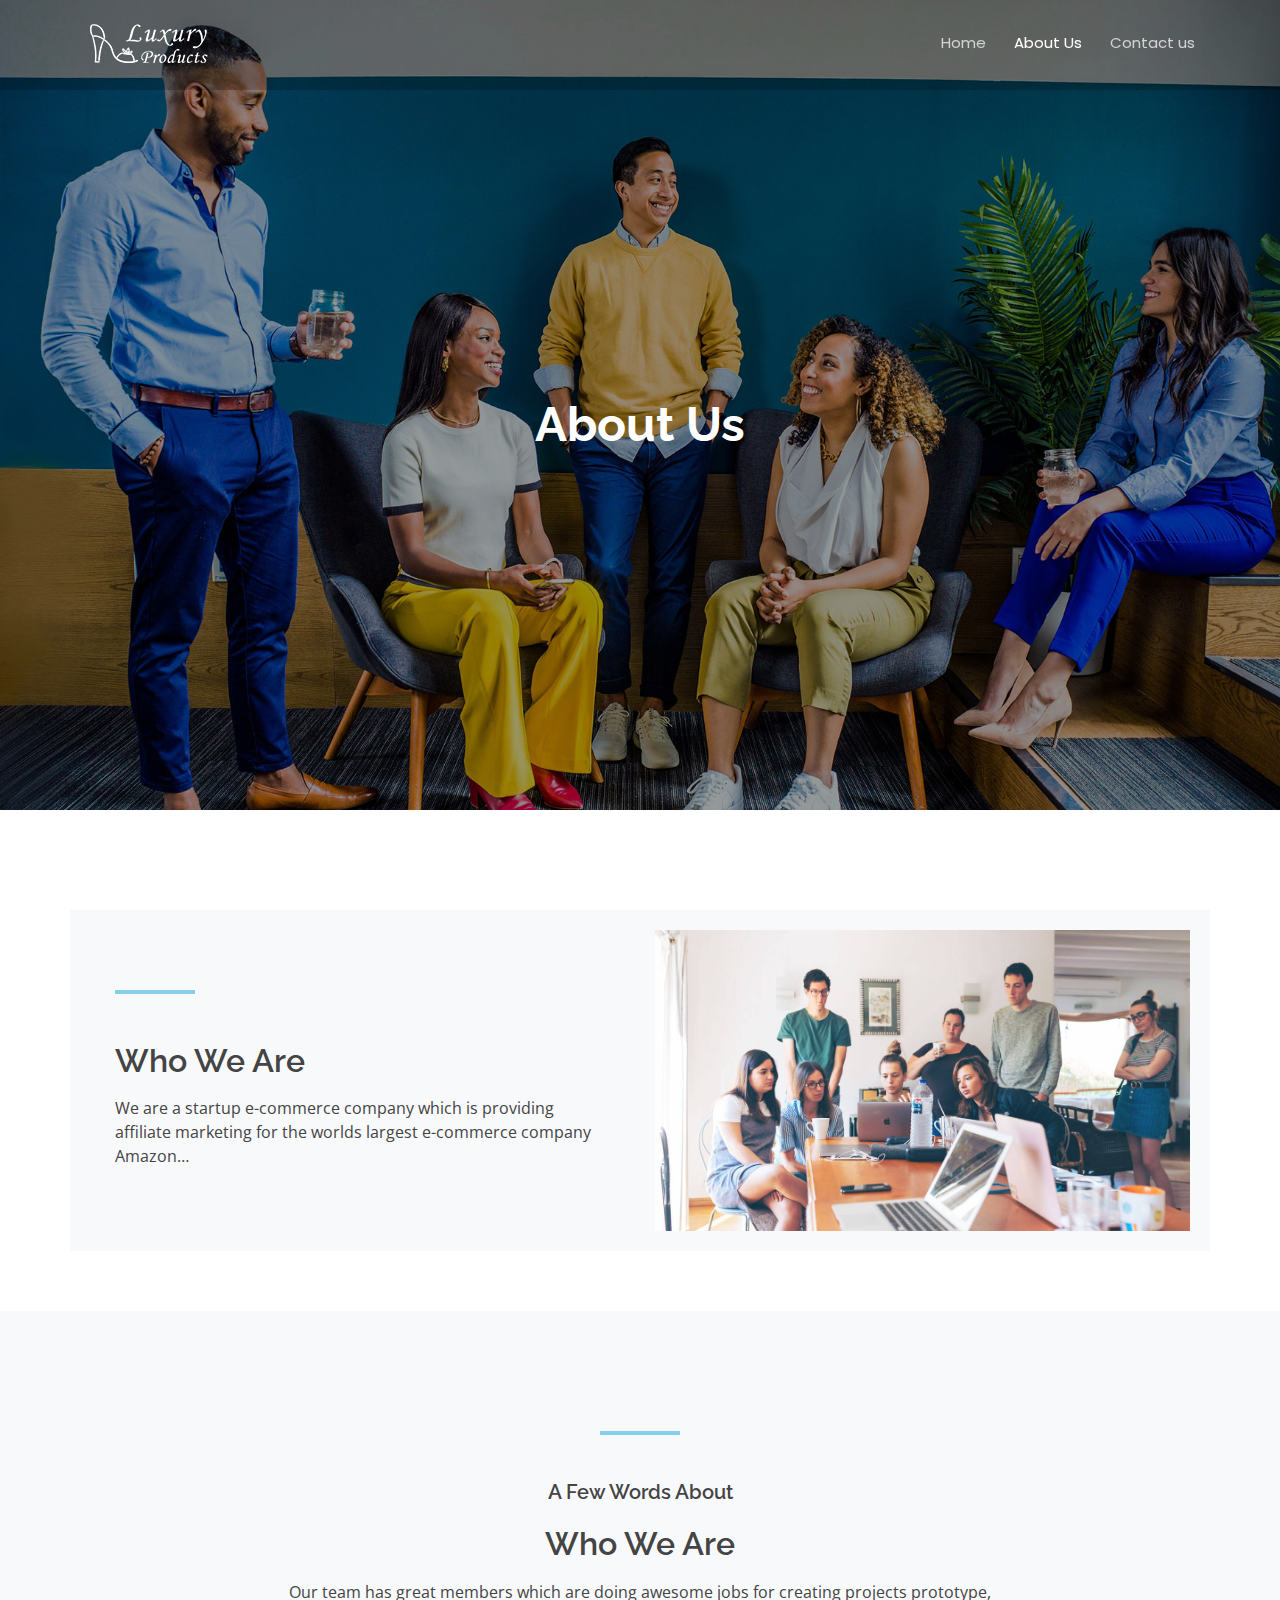
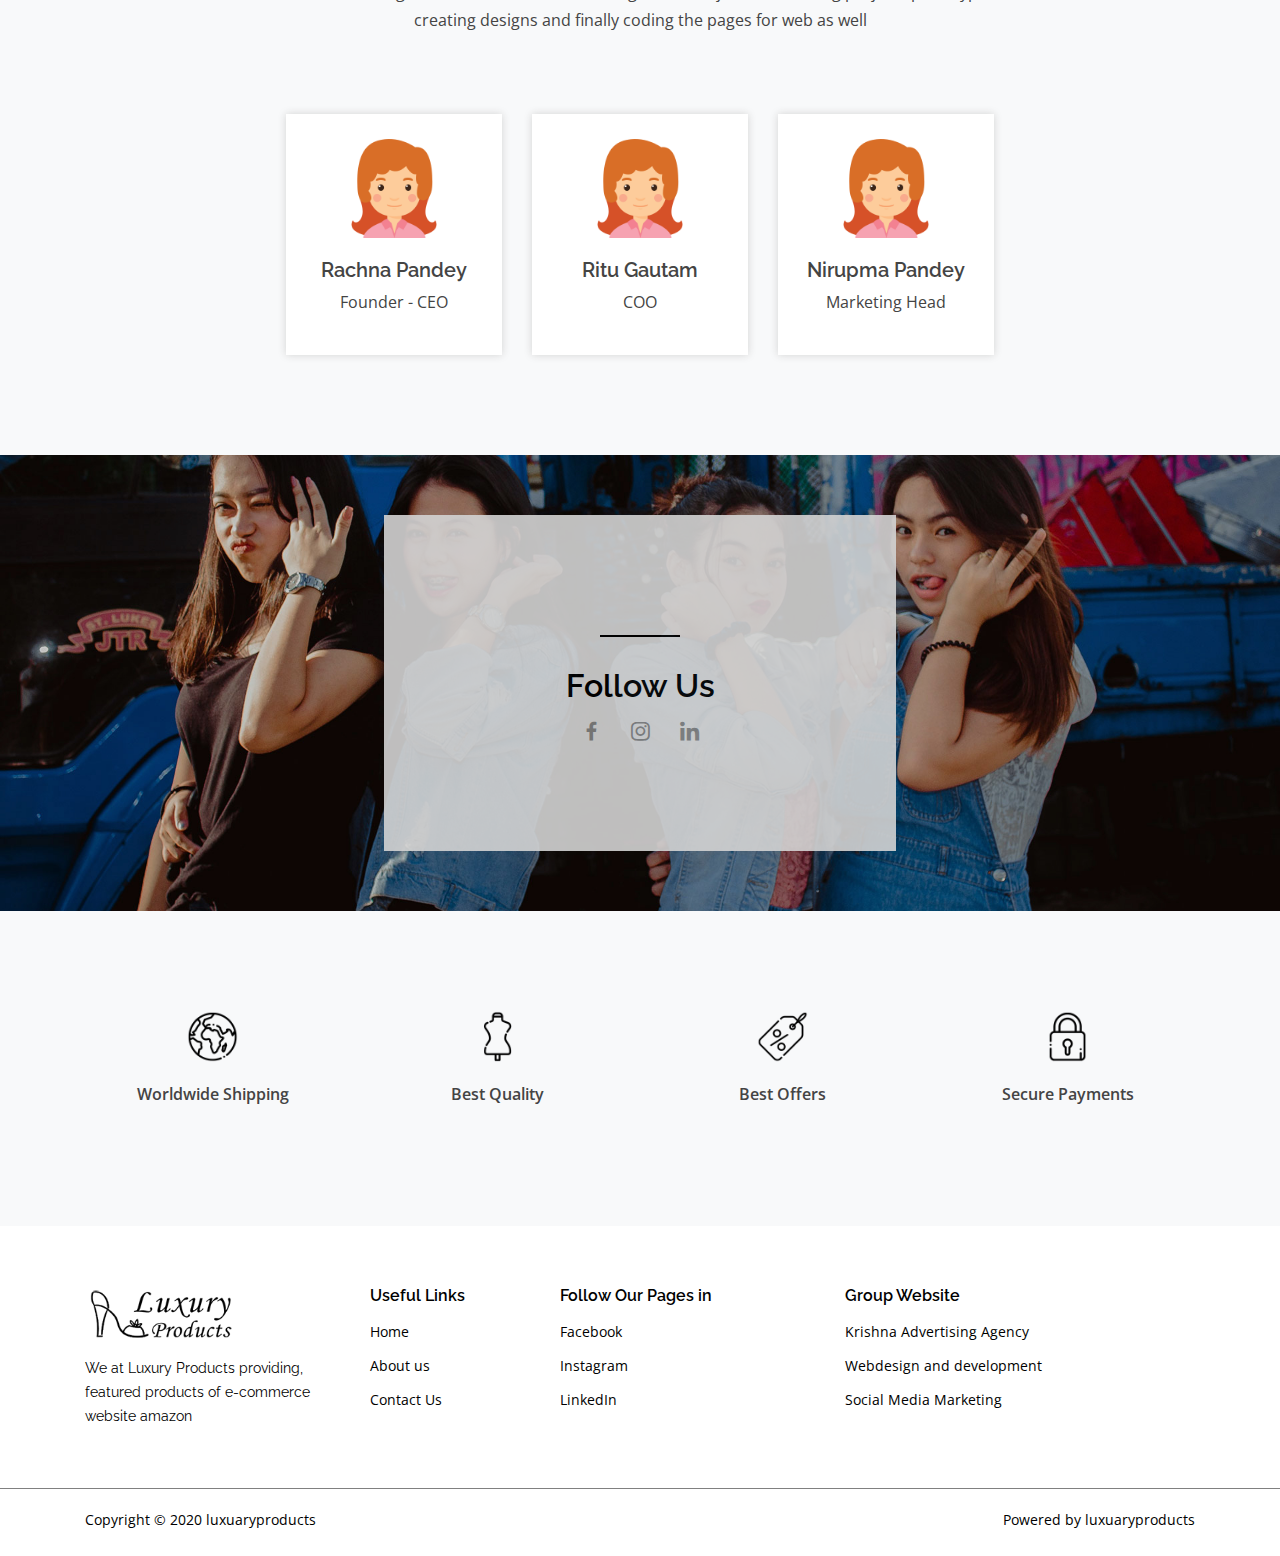
==== about_us.html @ 10a1dda9 "hi" ====
<!DOCTYPE html>
<html lang="en">

<head>
  <meta charset="utf-8">
  <meta content="width=device-width, initial-scale=1.0" name="viewport">

  <title>luxuryproducts - about us</title>
  <meta content="" name="description">
  <meta content="" name="keywords">

  <!-- Favicons -->
  <link href="assets/img/favicon.png" rel="icon">
  <link href="assets/img/apple-touch-icon.png" rel="apple-touch-icon">

  <!-- Google Fonts -->
  <link href="https://fonts.googleapis.com/css?family=Open+Sans:300,300i,400,400i,600,600i,700,700i|Raleway:300,300i,400,400i,500,500i,600,600i,700,700i|Poppins:300,300i,400,400i,500,500i,600,600i,700,700i" rel="stylesheet">

  <!-- Vendor CSS Files -->
  <link href="assets/vendor/bootstrap/css/bootstrap.min.css" rel="stylesheet">
  <link href="assets/vendor/icofont/icofont.min.css" rel="stylesheet">
  <link href="assets/vendor/boxicons/css/boxicons.min.css" rel="stylesheet">
  <link href="assets/vendor/animate.css/animate.min.css" rel="stylesheet">
  <link href="assets/vendor/remixicon/remixicon.css" rel="stylesheet">
  <link href="assets/vendor/venobox/venobox.css" rel="stylesheet">
  <link href="assets/vendor/owl.carousel/assets/owl.carousel.min.css" rel="stylesheet">

  <!-- Template Main CSS File -->
  <link href="assets/css/style.css" rel="stylesheet">

  <!-- =======================================================
  * Template Name: Sailor - v2.2.0
  * Template URL: https://bootstrapmade.com/sailor-free-bootstrap-theme/
  * Author: BootstrapMade.com
  * License: https://bootstrapmade.com/license/
  ======================================================== -->
</head>

<body>

  <!-- ======= Header ======= -->
  <header id="header" class="fixed-top ">
    <div class="container align-items-center">
      <h1 class="logo" style="float: left;"><a href="index.html"><img src="assets/img/luxuary_products_logo_180x50.png"></a></h1>
      <!-- Uncomment below if you prefer to use an image logo -->
      <!-- <a href="index.html" class="logo"><img src="assets/img/logo.png" alt="" class="img-fluid"></a>-->           
        <nav class="nav-menu d-none d-lg-block" style="float: right; display:inline-block;">

        <ul>
          <li><a href="index.html">Home</a></li>

          <li class="active"><a href="#">About Us</a></li>

          
          <li><a href="contact.html">Contact us</a></li>

        </ul>

      </nav><!-- .nav-menu -->

    </div>
  </header><!-- End Header -->

  <!-- ======= Hero Section ======= -->
  <section id="hero">
    <div id="heroCarousel" class="carousel slide carousel-fade" data-ride="carousel">    
      <div class="" role="listbox">
        <!-- Slide 1 -->
        <div class="carousel-item active" style="background-image: url(assets/img/banner-04.jpg); height: 90vh">
          <div class="carousel-container">
            <div class="container">
              <h2 class="animate__animated animate__fadeInDown" style="text-align: center;">About Us</h2>             
            </div>
          </div>
        </div>
      </div>
    </div>
  </section><!-- End Hero -->

  <main id="main">
      
       <section id="" style="margin-bottom: 0px; margin-top: -50px;">
      <div class="container section-bg" style="padding: 20px;">          
          <div class="row">
          <div class="col-md-6" style="padding:0px 40px;">
              <div style="text-align: left; height: 4px; width: 80px; background-color:skyblue; display: block;
  margin-top: 60px; margin-bottom: 40px;"></div>
      
              <h2 style="font-weight: 600; text-align:left; line-height: 1.7;">Who We Are</h2>
              <p>We are a startup e-commerce company which is providing affiliate marketing for the worlds largest e-commerce company Amazon…</p>
                            </div> 
                <div class="col-md-6">                    
              <img style="width: 100%;" src="assets/img/slide-image-free-img.jpg">              
              </div>
          </div>
      </div>
    </section>
      
      
   <section class="section-bg">
      <div class="container" style="max-width: 768px;">       
       <div style="text-align: center; height: 4px; width: 80px; background-color:skyblue; display: block;
  margin-top: 60px; margin-bottom: 40px; display: block; margin-left: auto; margin-right: auto;"></div>
       
        <h5 style="font-weight: 600; text-align:center; line-height: 1.7;">A Few Words About</h5>
              <h2 style="font-weight: 600; text-align:center; line-height: 1.7;">Who We Are</h2>
              <p style="text-align:center; line-height: 1.7;">Our team has great members which are doing awesome jobs for creating projects prototype, creating designs and finally coding the pages for web as well</p>
          
          
          <div class="row" style="margin: 60px 0px 40px 0px;">
          <div  class="col-md-4">
              <div style="background-color: white; padding: 25px; box-shadow: 0px 0px 8px 0px lightgrey; display: block; margin-left: auto; margin-right: auto;text-align:center;  margin-top: 20px;">              
                  <img src="assets/img/woman.png" width="60%;">
                  <h5 style="font-weight: 600; text-align:center; margin-top: 20px;">Rachna Pandey</h5>
                  <p style="text-align:center;">Founder - CEO</p>              
              </div>              
              </div>
              
          <div  class="col-md-4">
              <div style="background-color: white; padding: 25px; box-shadow: 0px 0px 8px 0px lightgrey; display: block; margin-left: auto; margin-right: auto;text-align:center; margin-top: 20px;">              
                  <img src="assets/img/woman.png" width="60%;">
                  <h5 style="font-weight: 600; text-align:center; margin-top: 20px;">Ritu Gautam</h5>
                  <p style="text-align:center;">COO</p>              
              </div>              
              </div>
              
              
             <div  class="col-md-4">
              <div style="background-color: white; padding: 25px; box-shadow: 0px 0px 8px 0px lightgrey; display: block; margin-left: auto; margin-right: auto;text-align:center;  margin-top: 20px;">              
                  <img src="assets/img/woman.png" width="60%;">
                  <h5 style="font-weight: 600; text-align:center; margin-top: 20px;">Nirupma Pandey</h5>
                  <p style="text-align:center;">Marketing Head</p>              
              </div>              
              </div>              
          </div>
       </div>      
      </section> 
      
      
      
      
      
      
    

      
      
      
        
 <section style="margin-bottom: 0px; padding: 60px 0px 60px 0px; background-color: #f8f9fa; background-image: url(assets/img/banner-05.jpg); background-size: cover; background-position: center; background-repeat: no-repeat;">
      <div class="container t1">
         
           <div class="container" style="text-align: center; height: 2px; width:80px; background-color:black; display: block;
  margin-left: auto; margin-right: auto; margin-top: 20px; margin-bottom: 30px;"></div>
   
          <h2 style="font-weight: 600; text-align: center; color: black;">Follow Us</h2>
          
          <div style="display: block; margin-left: auto; margin-right: auto;text-align: center;">              
                <a href="#"style="color: grey; font-size: 25px; margin: 0px 10px;"><i class="bx bxl-facebook ho"></i></a>
                <a href="#" style="color: grey; font-size: 25px; margin: 0px 10px;"><i class="bx bxl-instagram ho"></i></a>              
                <a href="#" style="color: grey; font-size: 25px; margin: 0px 10px;"><i class="bx bxl-linkedin ho"></i></a>
              </div>   
          
     </div> 
  
      </section>   
      
     
    
      
  <section style="margin-bottom: 0px; padding: 100px 0px 80px 0px; background-color: #f8f9fa;">
    
       <div class="container">
        <div class="row">
          <div class="col-lg-3 col-md-5 col-6">
            <img src="assets/img/globe-free-img.png" class="img-fluid" alt="" style="display: block; display: block;
  margin-left: auto; margin-right: auto; width: 20%;">
              <p style="margin: 20px 0px 40px 0px; text-align: center; font-weight: 600;">Worldwide Shipping</p>
          </div>

        <div class="col-lg-3 col-md-5 col-6">
            <img src="assets/img/quality-free-img.png" class="img-fluid" alt="" style="display: block; display: block;
  margin-left: auto; margin-right: auto; width: 20%;">
              <p style="margin: 20px 0px 40px 0px; text-align: center; font-weight: 600;">Best Quality</p>
          </div>


      <div class="col-lg-3 col-md-5 col-6">
            <img src="assets/img/tag-free-img.png" class="img-fluid" alt="" style="display: block; display: block;
  margin-left: auto; margin-right: auto; width: 20%;">
              <p style="margin: 20px 0px 40px 0px; text-align: center; font-weight: 600;">Best Offers</p>
          </div>


         <div class="col-lg-3 col-md-5 col-6">
            <img src="assets/img/lock-free-img.png" class="img-fluid" alt="" style="display: block; display: block;
  margin-left: auto; margin-right: auto; width: 20%;">
              <p style="margin: 20px 0px 40px 0px; text-align: center; font-weight: 600;">Secure Payments</p>
          </div>

        </div> 
      </div>
      </section>       
      
      
      
      
 

  </main><!-- End #main -->

  <!-- ======= Footer ======= -->
  <footer id="footer">
    <div class="footer-top">
      <div class="container">
        <div class="row">

          <div class="col-lg-3 col-md-6">
            <div class="footer-info">
            <img src="assets/img/2_luxuary_products_logo.png" style="width: 180px;">
              <p>
              We at Luxury Products providing, <br>featured products of e-commerce <br>website amazon
              </p>
              
            </div>
          </div>

            
            
          <div class="col-lg-2 col-md-6 footer-links">
            <h4>Useful Links</h4>
            <ul>
              <li> <a href="#">Home</a></li>
              <li><a href="#">About us</a></li>
              <li><a href="#">Contact Us</a></li>
              
            </ul>
          </div>

          <div class="col-lg-3 col-md-6 footer-links">
            <h4>Follow Our Pages in</h4>
            <ul>
              <li><a href="#">Facebook</a></li>
              <li><a href="#">Instagram</a></li>
              <li><a href="#">LinkedIn</a></li>
             
            </ul>
          </div>

          <div class="col-lg-4 col-md-6 footer-links">
            <h4>Group Website</h4>
             <ul>
              <li><a href="#">Krishna Advertising Agency</a></li>
              <li><a href="#">Webdesign and development</a></li>
              <li><a href="#">Social Media Marketing</a></li>             
            </ul>
          </div>

        </div>
      </div>
    </div>  
        <div style="width: 100%; height: 1px; background-color: grey;"></div>
     <div class="container" style="margin-top: 20px; margin-bottom: -20px;">       
     <div class="row">
         <div class="col-md-6">
         <p class="r1">Copyright © 2020 luxuaryproducts</p>
         </div>
          <div class="col-md-6">
         <p class="r2">Powered by luxuaryproducts</p>
         </div>
         </div>
    </div> 
       
      
  </footer><!-- End Footer -->

  <a href="#" class="back-to-top"><i class="icofont-simple-up"></i></a>

  <!-- Vendor JS Files -->
  <script src="assets/vendor/jquery/jquery.min.js"></script>
  <script src="assets/vendor/bootstrap/js/bootstrap.bundle.min.js"></script>
  <script src="assets/vendor/jquery.easing/jquery.easing.min.js"></script>
  <script src="assets/vendor/php-email-form/validate.js"></script>
  <script src="assets/vendor/isotope-layout/isotope.pkgd.min.js"></script>
  <script src="assets/vendor/venobox/venobox.min.js"></script>
  <script src="assets/vendor/waypoints/jquery.waypoints.min.js"></script>
  <script src="assets/vendor/owl.carousel/owl.carousel.min.js"></script>

  <!-- Template Main JS File -->
  <script src="assets/js/main.js"></script>

</body>

</html>
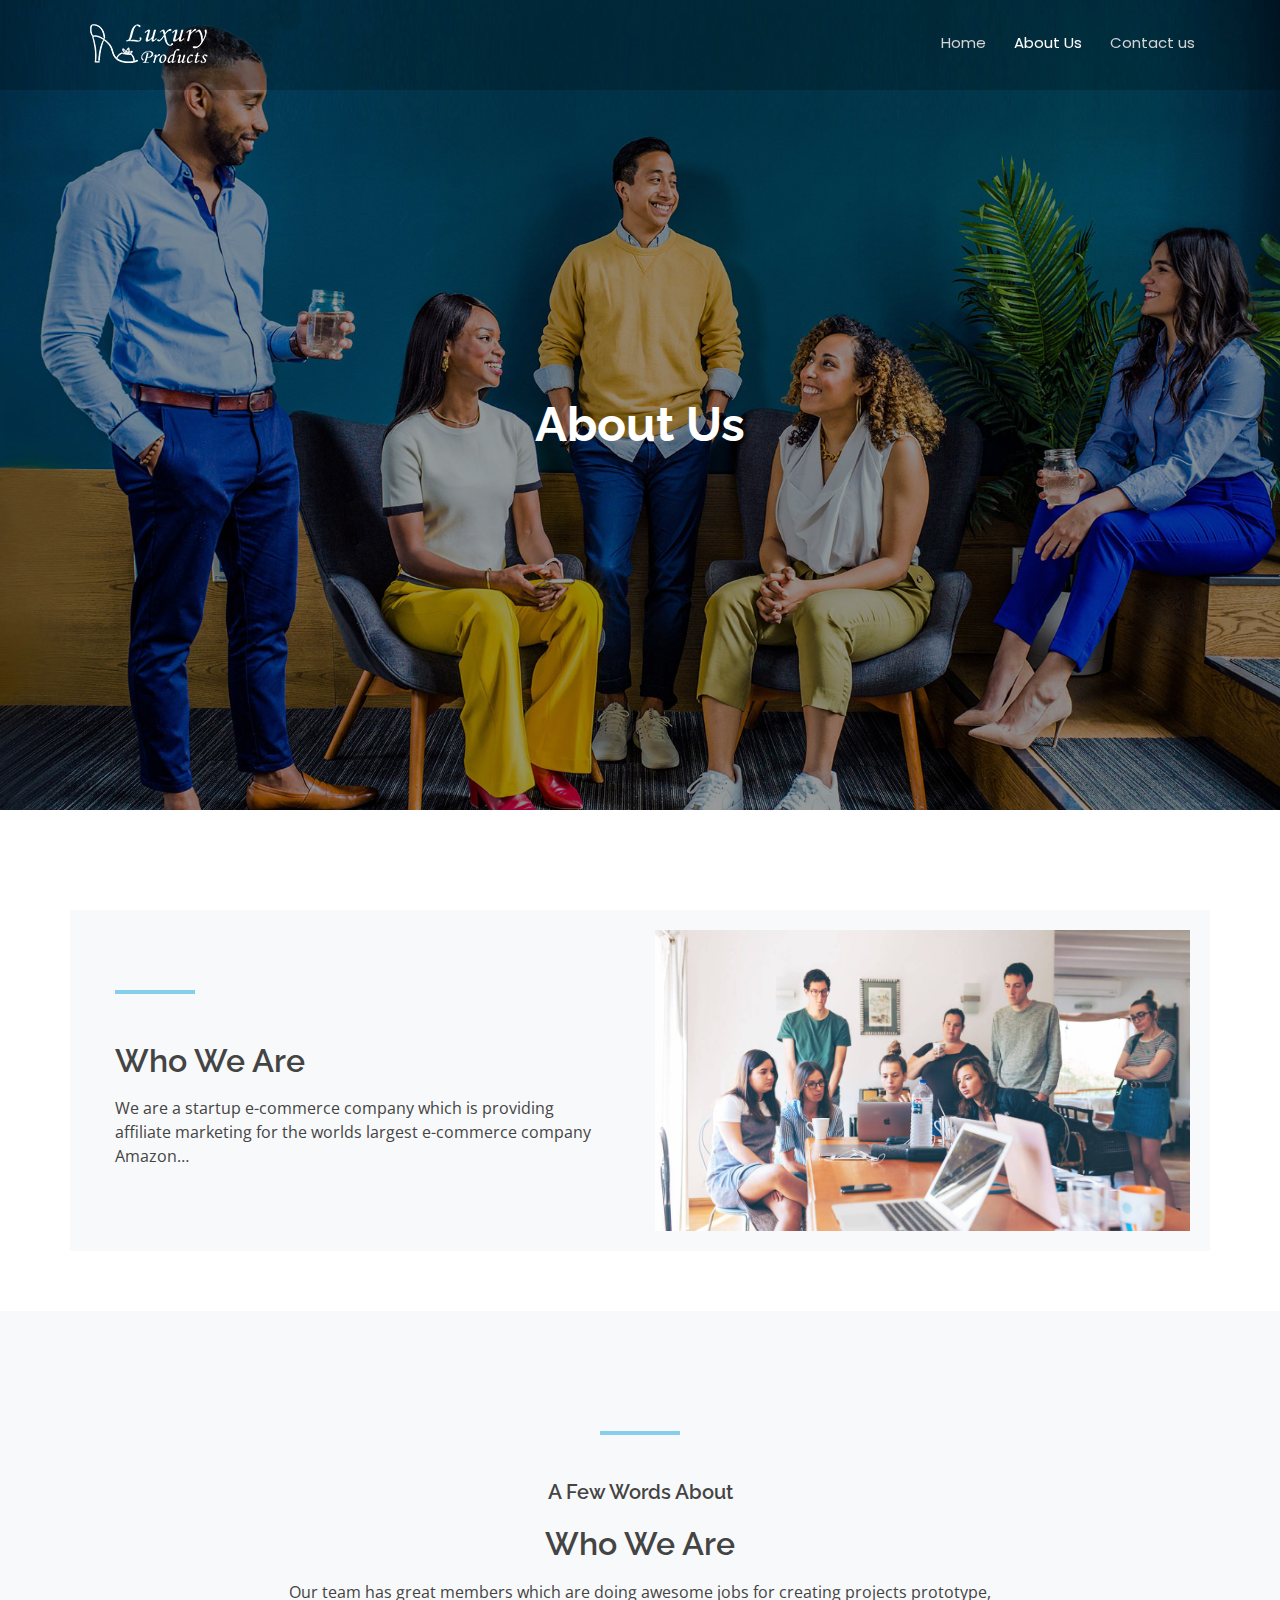
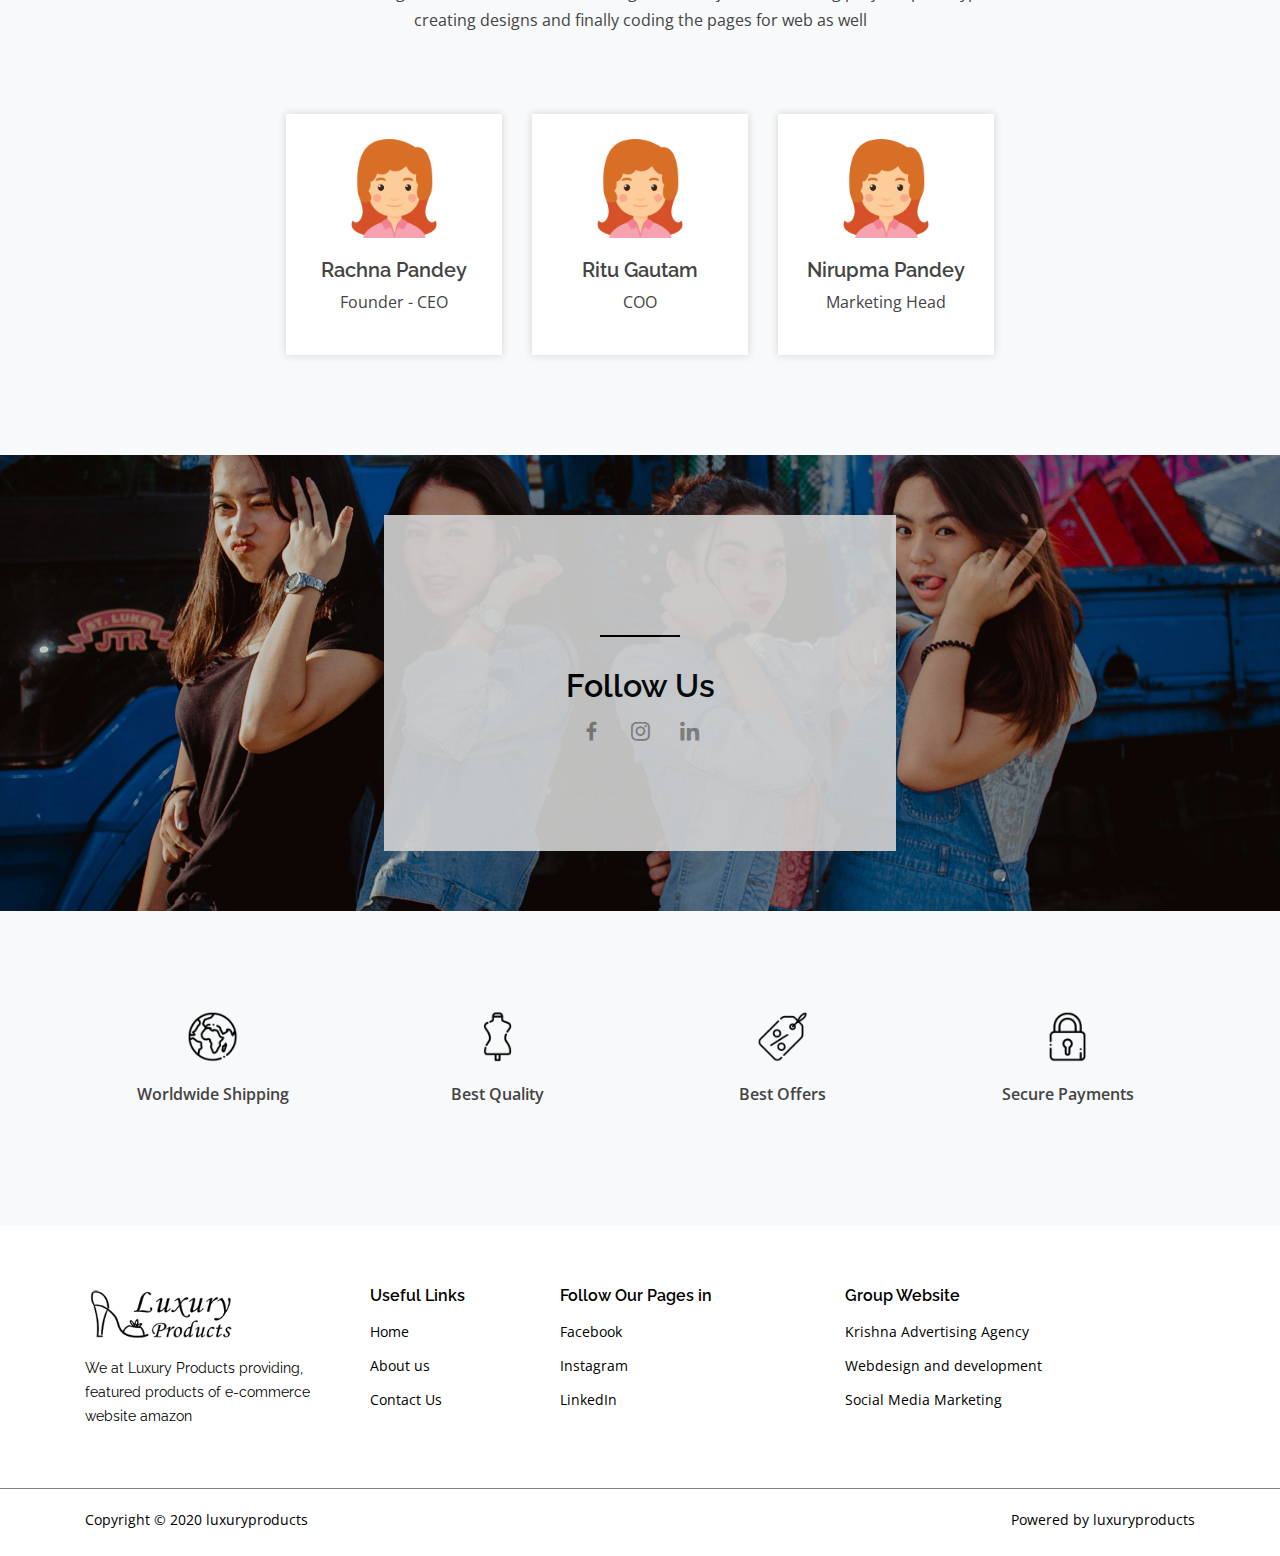
==== commit ffa1551a: "Update about_us.html" ====
--- a/about_us.html
+++ b/about_us.html
@@ -263,10 +263,10 @@
      <div class="container" style="margin-top: 20px; margin-bottom: -20px;">       
      <div class="row">
          <div class="col-md-6">
-         <p class="r1">Copyright © 2020 luxuaryproducts</p>
+         <p class="r1">Copyright © 2020 luxuryproducts</p>
          </div>
           <div class="col-md-6">
-         <p class="r2">Powered by luxuaryproducts</p>
+         <p class="r2">Powered by luxuryproducts</p>
          </div>
          </div>
     </div> 
--- a/assets/css/style.css
+++ b/assets/css/style.css
@@ -296,14 +296,14 @@
 .mobile-nav a {
   display: block;
   position: relative;
-  color: #556270;
+  color: gray;
   padding: 10px 20px;
   font-weight: 500;
   outline: none;
 }
 
 .mobile-nav a:hover, .mobile-nav .active > a, .mobile-nav li:hover > a {
-  color: #d9232d;
+  color:black;
   text-decoration: none;
 }
 
@@ -520,6 +520,7 @@
   }
   #hero .carousel-container {
     top: 8px;
+      margin-left: -40px;
   }
 }
 
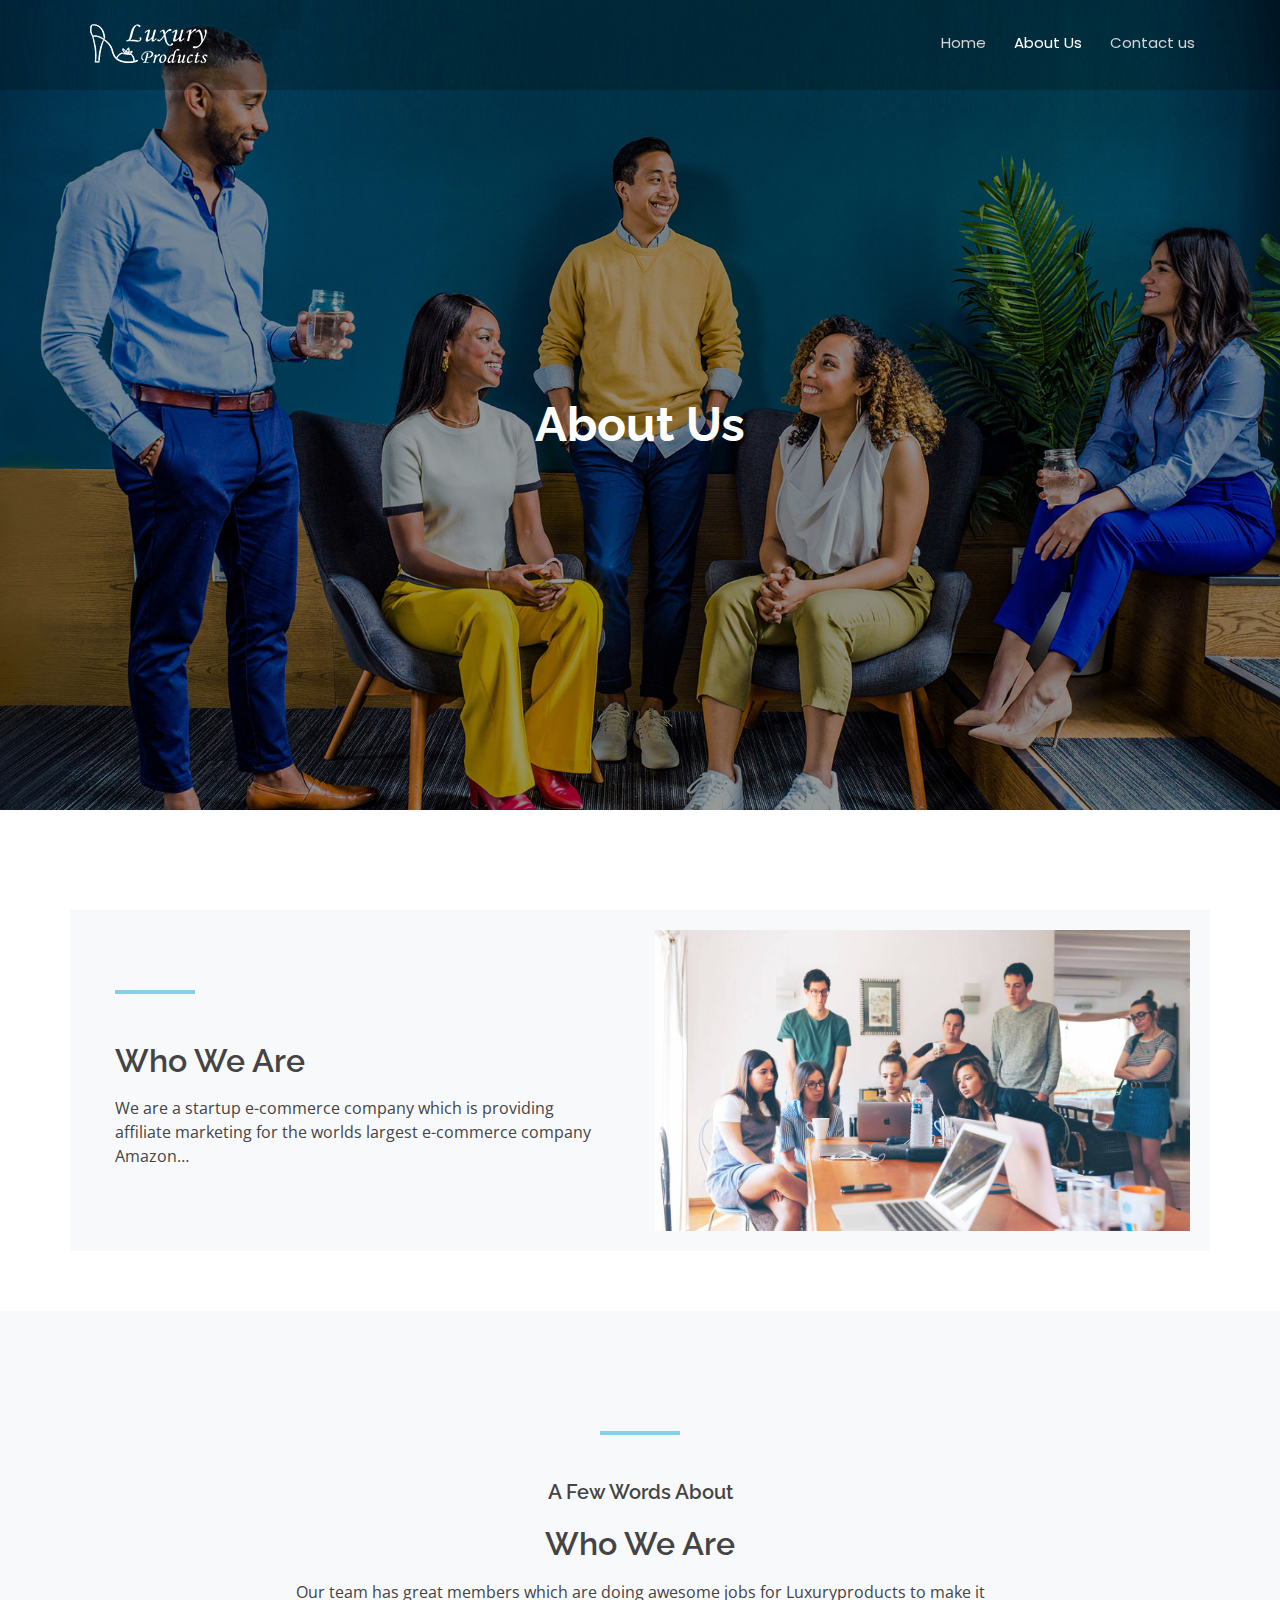
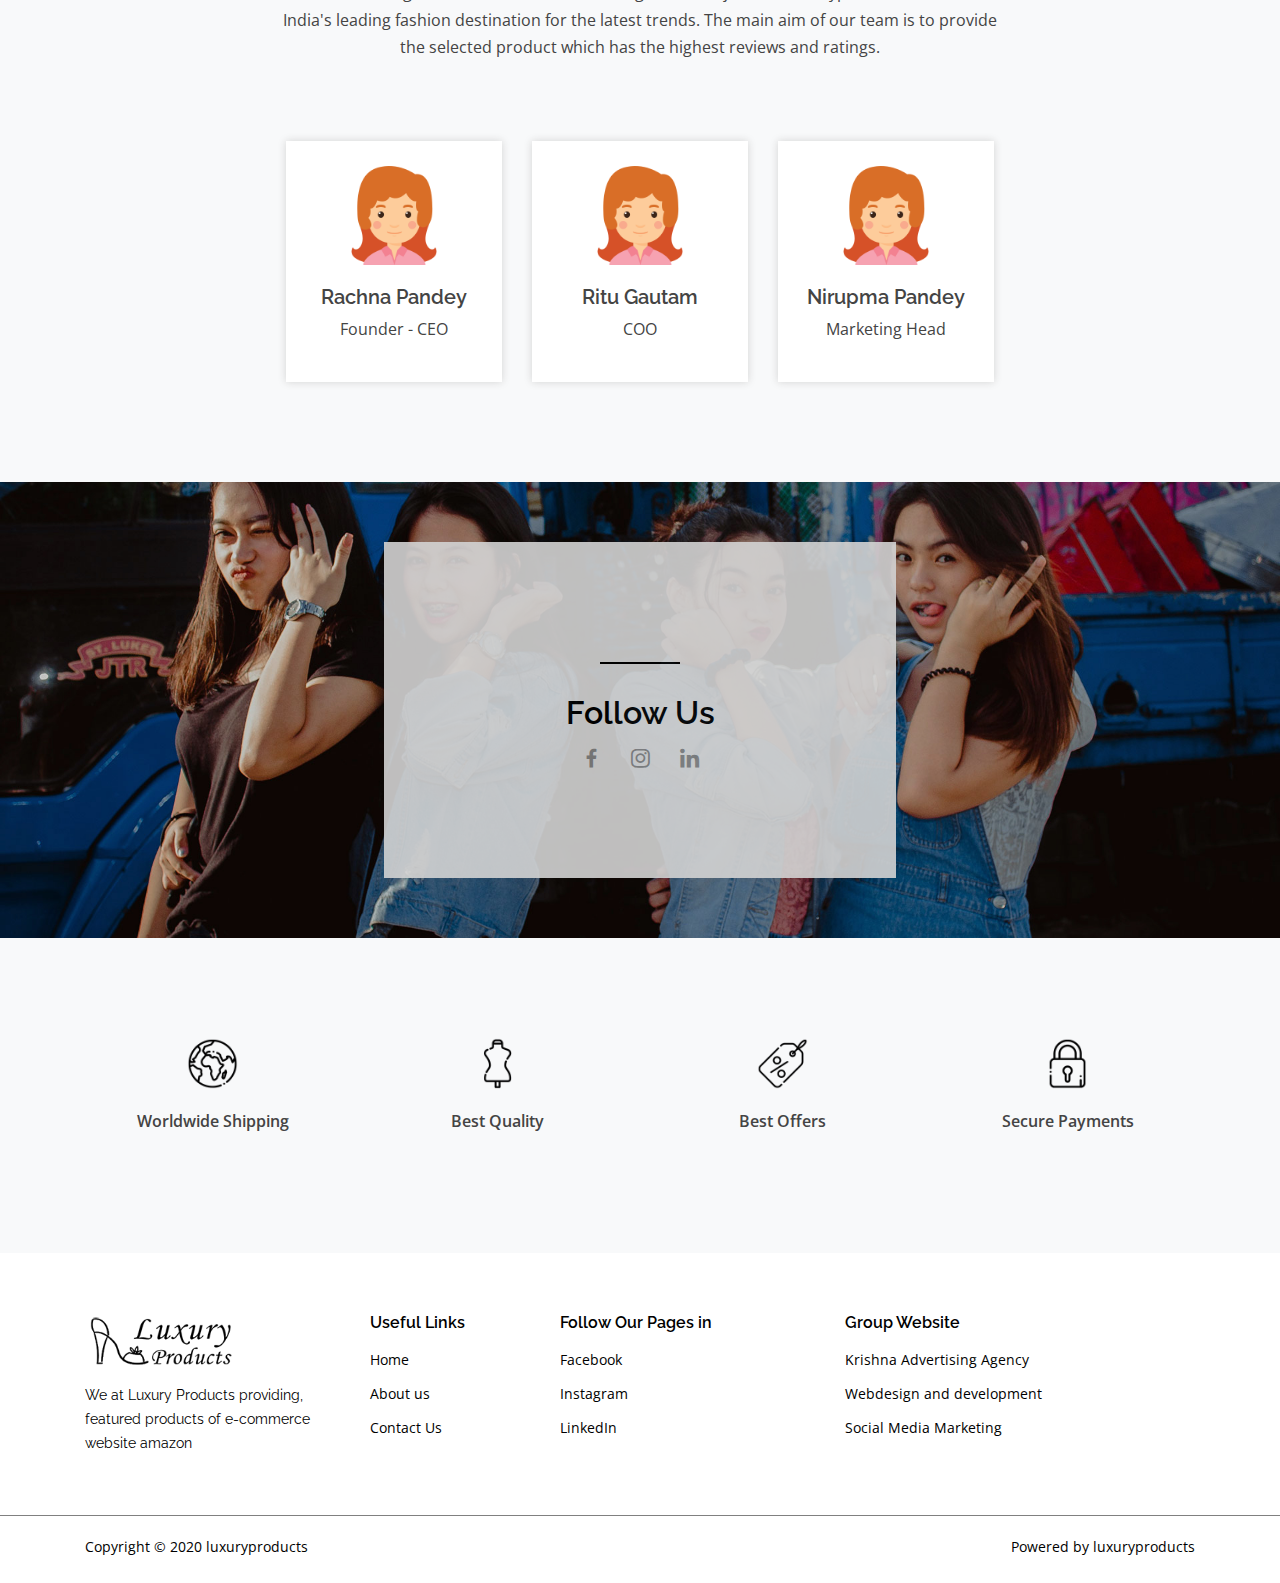
==== commit 93772be8: "Update about_us.html" ====
--- a/about_us.html
+++ b/about_us.html
@@ -104,7 +104,7 @@
        
         <h5 style="font-weight: 600; text-align:center; line-height: 1.7;">A Few Words About</h5>
               <h2 style="font-weight: 600; text-align:center; line-height: 1.7;">Who We Are</h2>
-              <p style="text-align:center; line-height: 1.7;">Our team has great members which are doing awesome jobs for creating projects prototype, creating designs and finally coding the pages for web as well</p>
+              <p style="text-align:center; line-height: 1.7;">Our team has great members which are doing awesome jobs for Luxuryproducts to make it India's leading fashion destination for the latest trends. The main aim of our team is to provide the selected product which has the highest reviews and ratings. </p>
           
           
           <div class="row" style="margin: 60px 0px 40px 0px;">
--- a/assets/css/style.css
+++ b/assets/css/style.css
@@ -255,7 +255,7 @@
 .mobile-nav-toggle {
   position: absolute;
   right: 15px;
-  top: 15px;
+  top: 23px;
   z-index: 9998;
   border: 0;
   background: none;
